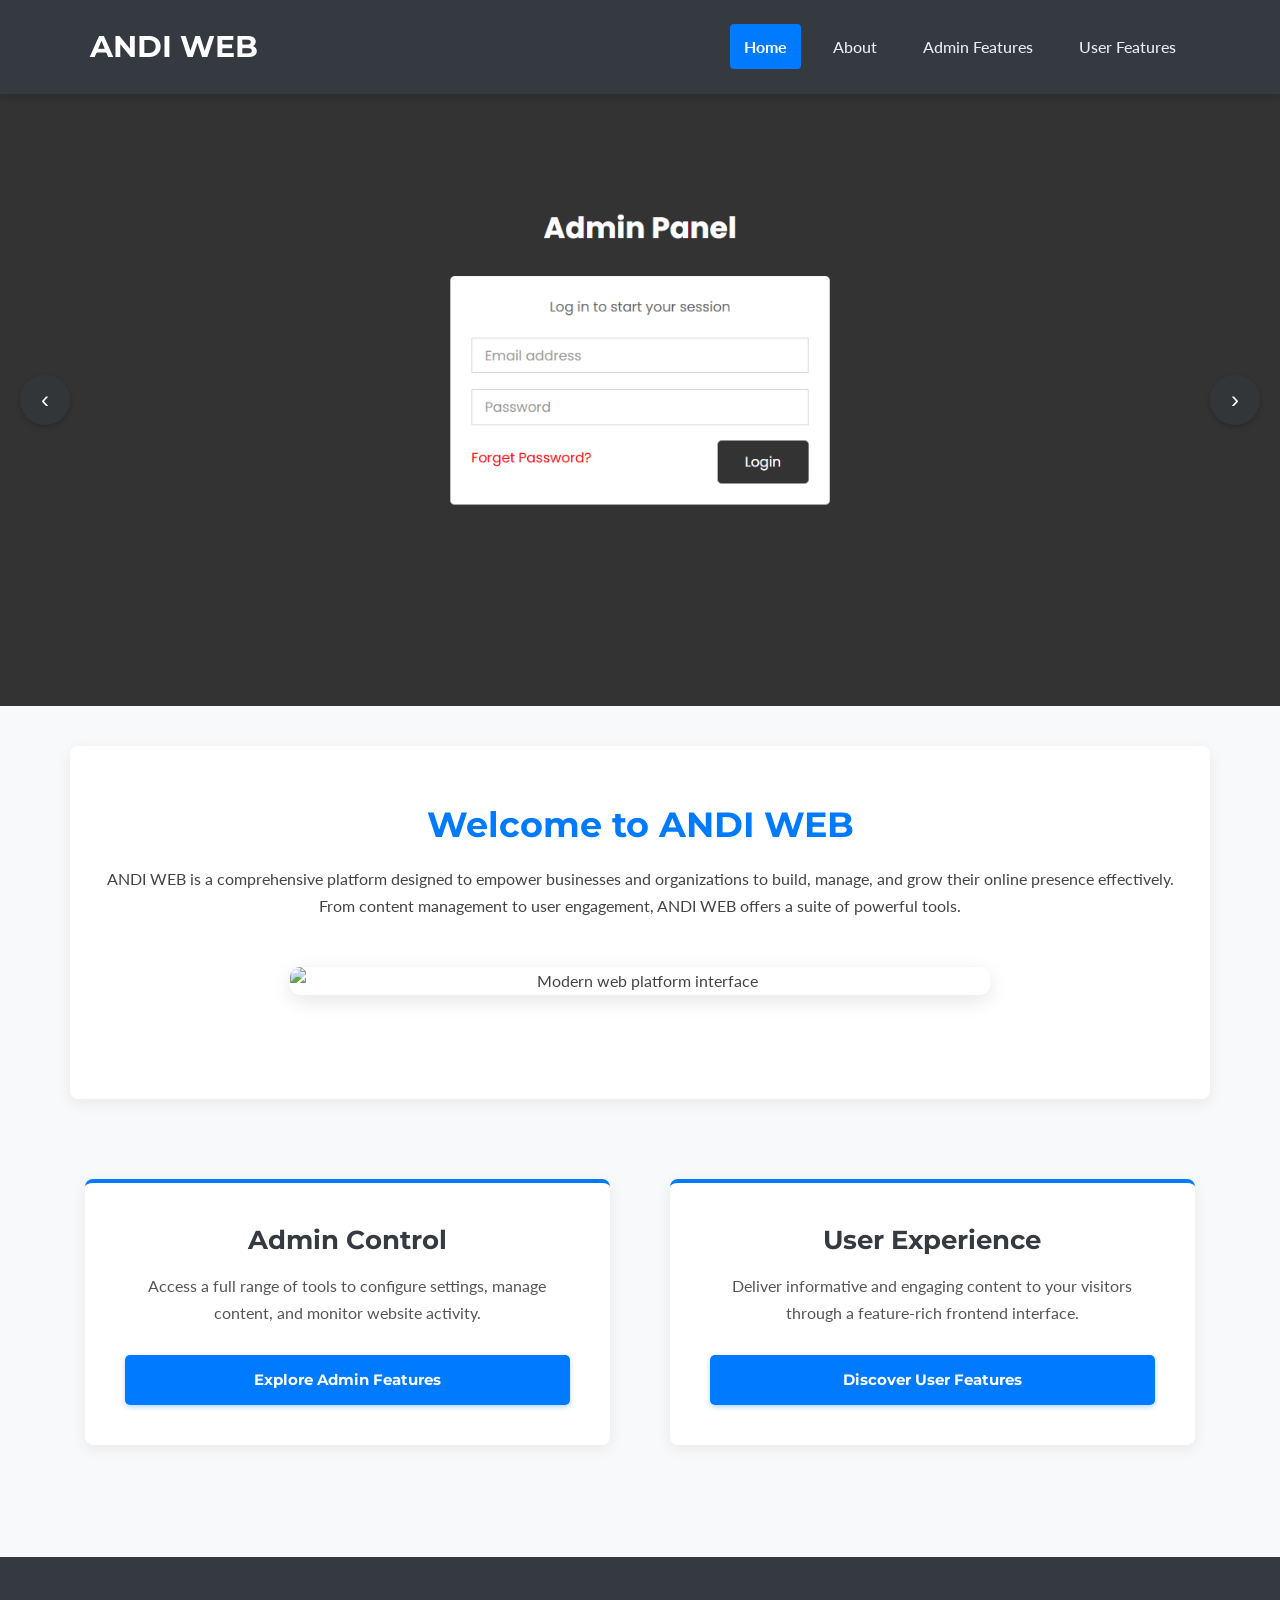
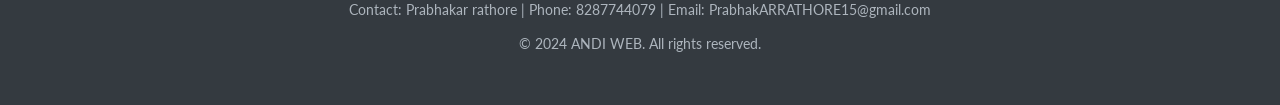
==== index.html @ 38feee60 "new webdesign" ====
<!DOCTYPE html>
<html lang="en">

<head>
    <meta charset="UTF-8">
    <meta name="viewport" content="width=device-width, initial-scale=1.0">
    <title>ANDI WEB - Powerful Web Solutions</title>
    <link rel="preconnect" href="https://fonts.googleapis.com">
    <link rel="preconnect" href="https://fonts.gstatic.com" crossorigin>
    <link href="https://fonts.googleapis.com/css2?family=Lato:wght@400;700&family=Montserrat:wght@500;700&display=swap"
        rel="stylesheet">
    <link rel="stylesheet" href="style.css">
    <!-- Favicon link (Update path if using presentation image) -->
    <!-- <link rel="icon" href="images/favicon.png" type="image/png"> -->
</head>

<body>
    <header>
        <div class="container">
            <!-- Logo Text - Can be replaced with an <img> tag if preferred -->
            <div class="logo">ANDI WEB</div>
            <nav>
                <ul>
                    <li><a href="index.html" class="active">Home</a></li>
                    <li><a href="about.html">About</a></li>
                    <li><a href="admin-features.html">Admin Features</a></li>
                    <li><a href="user-features.html">User Features</a></li>
                </ul>
            </nav>
        </div>
    </header>

    <main>
        <!-- Web Platform Slider -->
        <section class="slider">
            <div class="slide active" style="background-image: url('img/img\ \(0\).png');"></div>
            <div class="slide" style="background-image: url('img/img\ \(11\).png');"></div>
            <div class="slide" style="background-image: url('img/img\ \(19\).png');"></div>
            <button class="slider-btn prev">‹</button>
            <button class="slider-btn next">›</button>
        </section>

        <section class="intro container">
            <h2>Welcome to ANDI WEB</h2>
            <p>ANDI WEB is a comprehensive platform designed to empower businesses and organizations to build, manage,
                and grow their online presence effectively. From content management to user engagement, ANDI WEB offers
                a suite of powerful tools.</p>
            <img src="images/home-web-platform.jpg" alt="Modern web platform interface" class="page-intro-image">
        </section>

        <section class="features-overview container">
            <div class="feature-box">
                <h3>Admin Control</h3>
                <p>Access a full range of tools to configure settings, manage content, and monitor website activity.</p>
                <a href="admin-features.html" class="btn">Explore Admin Features</a>
            </div>
            <div class="feature-box">
                <h3>User Experience</h3>
                <p>Deliver informative and engaging content to your visitors through a feature-rich frontend interface.
                </p>
                <a href="user-features.html" class="btn">Discover User Features</a>
            </div>
        </section>

    </main>

    <footer>
        <div class="container">
            <!-- Contact Info from Presentation Cover -->
            <p>
                Contact: Prabhakar rathore | Phone: 8287744079 | Email: PrabhakARRATHORE15@gmail.com
            </p>
            <p>© 2024 ANDI WEB. All rights reserved.</p>
        </div>
    </footer>

    <script src="script.js"></script> <!-- Same slider script -->
</body>

</html>
---- style.css ----
/* --- style.css --- */

/* Import Fonts */
@import url('https://fonts.googleapis.com/css2?family=Lato:wght@400;700&family=Montserrat:wght@500;700&display=swap');

/* Reset and Base Styles */
* {
    box-sizing: border-box;
    margin: 0;
    padding: 0;
}

html {
    scroll-behavior: smooth;
    /* Optional: Smooth scrolling for anchors */
    font-size: 100%;
    /* Base font size (usually 16px) */
}

body {
    font-family: 'Lato', sans-serif;
    line-height: 1.7;
    /* Slightly increased line height for readability */
    color: #444;
    /* Slightly softer body text color */
    background-color: #f8f9fa;
    /* Light grey background */
    font-size: 1rem;
    /* Equivalent to 16px by default */
    overflow-x: hidden;
    /* Prevent horizontal scroll */
}

/* Headings */
h1,
h2,
h3,
h4,
h5,
h6 {
    font-family: 'Montserrat', sans-serif;
    margin-bottom: 1rem;
    /* Consistent bottom margin */
    font-weight: 700;
    line-height: 1.3;
    color: #212529;
    /* Darker heading color */
}

h1 {
    font-size: 2.8rem;
    margin-bottom: 1.2rem;
}

h2 {
    font-size: 2.2rem;
    margin-bottom: 1.1rem;
}

h3 {
    font-size: 1.6rem;
}

h4 {
    font-size: 1.3rem;
}

/* Paragraphs and Links */
p {
    margin-bottom: 1.2rem;
    /* Consistent paragraph spacing */
}

a {
    color: #007bff;
    /* Standard blue link color */
    text-decoration: none;
    transition: color 0.2s ease, text-decoration 0.2s ease;
}

a:hover {
    color: #0056b3;
    /* Darker blue on hover */
    text-decoration: underline;
}

/* Lists */
ul,
ol {
    margin-left: 25px;
    margin-bottom: 1.2rem;
}

li {
    margin-bottom: 0.7rem;
    /* Slightly more space between list items */
}

/* Images */
img {
    max-width: 100%;
    height: auto;
    display: block;
    /* Prevents bottom space under images */
    border-radius: 4px;
    /* Slight rounding on all images */
}

/* Utilities */
.container {
    max-width: 1140px;
    margin: 0 auto;
    padding: 0 20px;
}

.page-padding {
    padding: 3.5rem 2.5rem;
    /* Generous padding for content pages */
    background-color: #ffffff;
    /* White background for content area */
    margin-top: 2.5rem;
    /* Space below header/slider */
    border-radius: 8px;
    box-shadow: 0 4px 15px rgba(0, 0, 0, 0.07);
    /* Subtle shadow */
}

.intro-text {
    font-size: 1.15rem;
    /* Slightly larger intro text */
    color: #555;
    margin-bottom: 1.8rem;
    line-height: 1.8;
}

.btn {
    display: inline-block;
    background-color: #007bff;
    color: #ffffff;
    padding: 12px 28px;
    /* Button padding */
    border-radius: 5px;
    text-decoration: none;
    font-weight: 700;
    font-family: 'Montserrat', sans-serif;
    /* Match heading font */
    font-size: 0.95rem;
    transition: background-color 0.3s ease, transform 0.2s ease, box-shadow 0.3s ease;
    border: none;
    cursor: pointer;
    text-align: center;
    box-shadow: 0 2px 5px rgba(0, 123, 255, 0.3);
    /* Button shadow */
}

.btn:hover {
    background-color: #0056b3;
    text-decoration: none;
    color: #ffffff;
    transform: translateY(-3px);
    /* More lift effect */
    box-shadow: 0 4px 10px rgba(0, 86, 179, 0.4);
    /* Enhanced shadow on hover */
}


/* --- Header --- */
header {
    background-color: #343a40;
    /* Dark grey header */
    color: #ffffff;
    padding: 1rem 0;
    position: sticky;
    top: 0;
    z-index: 1000;
    box-shadow: 0 3px 8px rgba(0, 0, 0, 0.15);
}

header .container {
    display: flex;
    justify-content: space-between;
    align-items: center;
    flex-wrap: wrap;
}

header .logo {
    font-family: 'Montserrat', sans-serif;
    font-size: 1.9rem;
    /* Slightly larger logo text */
    font-weight: 700;
    margin-bottom: 0;
    padding: 5px 0;
    color: #ffffff;
    /* Ensure logo text is white */
}

header nav {
    margin-top: 0;
}

header nav ul {
    list-style: none;
    margin: 0;
    padding: 0;
    display: flex;
    flex-wrap: wrap;
    justify-content: flex-end;
    /* Align nav to the right */
}

header nav ul li {
    margin-left: 18px;
    /* Spacing between nav items */
    margin-bottom: 0;
}

header nav ul li a {
    color: #e9ecef;
    /* Lighter grey for inactive links */
    text-decoration: none;
    padding: 9px 14px;
    border-radius: 4px;
    transition: background-color 0.3s ease, color 0.3s ease;
    display: inline-block;
    font-size: 1rem;
    font-weight: 500;
    /* Slightly bolder nav text */
}

header nav ul li a:hover {
    background-color: #495057;
    /* Darker grey background on hover */
    color: #ffffff;
    /* White text on hover */
    text-decoration: none;
}

header nav ul li a.active {
    background-color: #007bff;
    /* Blue background for active link */
    color: #ffffff;
    font-weight: 700;
}

/* --- Footer --- */
footer {
    background-color: #343a40;
    /* Match header background */
    color: #adb5bd;
    /* Medium grey text */
    text-align: center;
    padding: 2.5rem 1.5rem;
    margin-top: 3.5rem;
    /* More space above footer */
    font-size: 0.9rem;
    line-height: 1.8;
    /* Better line spacing in footer */
}

footer p {
    margin-bottom: 0.5rem;
    /* Less space between paragraphs in footer */
}

footer small {
    color: #6c757d;
    /* Darker grey for smaller text */
    display: block;
    /* Ensure it takes its own line if needed */
    margin-top: 0.5rem;
}

/* --- Slider Styles (Copied from previous refined version) --- */

.slider {
    position: relative;
    width: 100%;
    height: 70vh;
    /* Default height for largest screens */
    overflow: hidden;
    background-color: #555;
}

.slider .slide {
    position: absolute;
    top: 0;
    left: 0;
    width: 100%;
    height: 100%;
    background-size: cover;
    background-position: center center;
    opacity: 0;
    transition: opacity 1.2s ease-in-out;
    display: flex;
    align-items: center;
    justify-content: center;
    text-align: center;
}

.slider .slide.active {
    opacity: 1;
    z-index: 1;
}

.slider .slide-content {
    background-color: rgba(0, 0, 0, 0.65);
    /* Slightly darker overlay */
    color: #fff;
    border-radius: 8px;
    z-index: 2;
    animation: fadeInContent 1s ease-out 0.5s forwards;
    opacity: 0;
    /* Start hidden for animation */
    padding: 3rem 4rem;
    /* Default padding */
    max-width: 60%;
    /* Default width */
}

@keyframes fadeInContent {
    to {
        opacity: 1;
        transform: translateY(0);
    }

    /* Optional: Add slight upward movement */
    from {
        opacity: 0;
        transform: translateY(10px);
    }
}

.slider .slide.active .slide-content {
    opacity: 1;
    animation: fadeInContent 1s ease-out 0.5s forwards;
    /* Ensure animation runs on active */
}

.slider .slide-content h1 {
    color: #fff;
    font-weight: 700;
    margin-bottom: 1rem;
    font-size: 3.2rem;
    /* Default font size */
    text-shadow: 1px 1px 3px rgba(0, 0, 0, 0.4);
    /* Text shadow for readability */
}

.slider .slide-content p {
    color: #eee;
    margin-bottom: 0;
    font-size: 1.3rem;
    /* Default font size */
    text-shadow: 1px 1px 2px rgba(0, 0, 0, 0.3);
}

.slider .slider-btn {
    position: absolute;
    top: 50%;
    transform: translateY(-50%);
    background-color: rgba(52, 58, 64, 0.5);
    /* Dark semi-transparent background */
    color: white;
    border: none;
    cursor: pointer;
    z-index: 10;
    border-radius: 50%;
    /* Make buttons circular */
    transition: background-color 0.3s ease, transform 0.2s ease;
    width: 50px;
    /* Fixed width */
    height: 50px;
    /* Fixed height */
    font-size: 1.5rem;
    /* Adjust icon size */
    display: flex;
    /* Center icon */
    align-items: center;
    justify-content: center;
    box-shadow: 0 2px 5px rgba(0, 0, 0, 0.2);
}

.slider .slider-btn.prev {
    left: 25px;
}

.slider .slider-btn.next {
    right: 25px;
}

.slider .slider-btn:hover {
    background-color: rgba(52, 58, 64, 0.8);
    transform: translateY(-50%) scale(1.1);
    /* Scale up on hover */
}

/* --- Home Page Specific Sections --- */

.intro {
    padding: 3.5rem 2rem;
    text-align: center;
    background-color: #ffffff;
    margin: 2.5rem auto 0 auto;
    border-radius: 8px;
    box-shadow: 0 4px 15px rgba(0, 0, 0, 0.07);
    max-width: 1140px;
    /* Match container */
}

.intro h2 {
    color: #007bff;
}

/* Blue heading for intro */

.features-overview {
    display: flex;
    justify-content: space-around;
    padding: 3.5rem 0;
    gap: 30px;
    flex-wrap: wrap;
    margin-top: 1.5rem;
}

.feature-box {
    background-color: #ffffff;
    padding: 2.5rem;
    border-radius: 8px;
    box-shadow: 0 4px 15px rgba(0, 0, 0, 0.07);
    text-align: center;
    flex-basis: 46%;
    /* Adjust basis for 2 columns */
    min-width: 290px;
    display: flex;
    flex-direction: column;
    justify-content: space-between;
    transition: transform 0.3s ease, box-shadow 0.3s ease;
    border-top: 4px solid #007bff;
    /* Accent border */
}

.feature-box:hover {
    transform: translateY(-8px);
    /* Increased lift */
    box-shadow: 0 8px 25px rgba(0, 0, 0, 0.12);
    /* Stronger shadow */
}

.feature-box h3 {
    color: #343a40;
    /* Dark heading */
    margin-bottom: 1rem;
}

.feature-box p {
    margin-bottom: 1.8rem;
    flex-grow: 1;
    /* Allow paragraph to take space */
    color: #555;
}

.feature-box .btn {
    margin-top: auto;
    /* Pushes button to bottom */
}

/* --- Page Intro Image Styling --- */
.page-intro-image {
    display: block;
    max-width: 65%;
    /* Default max width */
    height: auto;
    margin: 3rem auto;
    /* Consistent margin */
    border-radius: 10px;
    box-shadow: 0 6px 20px rgba(0, 0, 0, 0.1);
}


/* --- Responsive Styles --- */

/* X-Large Screens (1200px - 1399px) - Minor adjustments */
@media (max-width: 1399.98px) {
    .slider {
        height: 68vh;
    }

    .slider .slide-content {
        padding: 2.8rem 3.5rem;
        max-width: 65%;
    }

    .slider .slide-content h1 {
        font-size: 3rem;
    }

    .slider .slide-content p {
        font-size: 1.25rem;
    }

    .slider .slider-btn.prev {
        left: 20px;
    }

    .slider .slider-btn.next {
        right: 20px;
    }
}

/* Large Screens (992px - 1199px) */
@media (max-width: 1199.98px) {
    .container {
        max-width: 960px;
    }

    h1 {
        font-size: 2.5rem;
    }

    h2 {
        font-size: 2rem;
    }

    .slider {
        height: 65vh;
    }

    .slider .slide-content {
        padding: 2.5rem 3rem;
        max-width: 70%;
    }

    .slider .slide-content h1 {
        font-size: 2.8rem;
    }

    .slider .slide-content p {
        font-size: 1.2rem;
    }

    .feature-box {
        flex-basis: 47%;
    }

    /* Slightly adjust basis */
    .page-intro-image {
        max-width: 70%;
    }
}

/* Medium Screens (Tablets, 768px - 991px) */
@media (max-width: 991.98px) {
    .container {
        max-width: 720px;
    }

    h1 {
        font-size: 2.2rem;
    }

    h2 {
        font-size: 1.8rem;
    }

    h3 {
        font-size: 1.4rem;
    }

    header .container {
        justify-content: center;
    }

    /* Center header content */
    header .logo {
        text-align: center;
        width: 100%;
        margin-bottom: 0.5rem;
    }

    header nav {
        width: 100%;
    }

    header nav ul {
        justify-content: center;
    }

    .slider {
        height: 60vh;
    }

    .slider .slide-content {
        padding: 2rem 2.5rem;
        max-width: 75%;
    }

    .slider .slide-content h1 {
        font-size: 2.4rem;
    }

    .slider .slide-content p {
        font-size: 1.1rem;
    }

    .slider .slider-btn {
        width: 45px;
        height: 45px;
        font-size: 1.3rem;
    }

    .slider .slider-btn.prev {
        left: 15px;
    }

    .slider .slider-btn.next {
        right: 15px;
    }

    .intro {
        padding: 3rem 1.5rem;
    }

    .page-padding {
        padding: 3rem 2rem;
        margin-top: 2rem;
    }

    .feature-box {
        flex-basis: 48%;
    }

    /* Still allow 2 columns if space permits */
    .page-intro-image {
        max-width: 75%;
        margin: 2.5rem auto;
    }
}

/* Small Screens (Landscape Phones, Tablets portrait, 576px - 767px) */
@media (max-width: 767.98px) {
    body {
        font-size: 0.95rem;
        /* Slightly smaller base font */
    }

    .container {
        max-width: 540px;
        padding: 0 15px;
    }

    h1 {
        font-size: 2rem;
    }

    h2 {
        font-size: 1.6rem;
    }

    h3 {
        font-size: 1.3rem;
    }

    header nav ul li {
        margin-left: 10px;
    }

    /* Reduce nav spacing */
    header nav ul li a {
        padding: 8px 10px;
        font-size: 0.9rem;
    }

    .slider {
        height: 55vh;
    }

    .slider .slide-content {
        padding: 1.5rem 2rem;
        max-width: 85%;
    }

    .slider .slide-content h1 {
        font-size: 2rem;
    }

    .slider .slide-content p {
        font-size: 1rem;
    }

    .slider .slider-btn {
        width: 40px;
        height: 40px;
        font-size: 1.2rem;
    }

    .slider .slider-btn.prev {
        left: 10px;
    }

    .slider .slider-btn.next {
        right: 10px;
    }

    .intro {
        padding: 2.5rem 1rem;
        margin-top: 1.5rem;
    }

    .page-padding {
        padding: 2.5rem 1.5rem;
        margin-top: 1.5rem;
    }

    .features-overview {
        flex-direction: column;
        align-items: center;
        gap: 25px;
    }

    .feature-box {
        flex-basis: auto;
        width: 90%;
        padding: 2rem;
    }

    /* Stack feature boxes */
    .btn {
        padding: 11px 24px;
        font-size: 0.9rem;
    }

    /* Adjust button padding */
    .page-intro-image {
        max-width: 85%;
        margin: 2rem auto;
    }

    ul,
    ol {
        margin-left: 20px;
    }
}

/* Extra Small Screens (Portrait Phones, < 576px) */
@media (max-width: 575.98px) {
    body {
        font-size: 0.9rem;
    }

    .container {
        padding: 0 10px;
    }

    h1 {
        font-size: 1.8rem;
    }

    h2 {
        font-size: 1.5rem;
    }

    h3 {
        font-size: 1.2rem;
    }

    header .logo {
        font-size: 1.6rem;
    }

    header nav ul li a {
        font-size: 0.85rem;
        padding: 7px 8px;
    }

    .slider {
        height: 50vh;
    }

    /* Further reduce height */
    .slider .slide-content {
        padding: 1.2rem 1.5rem;
        max-width: 92%;
        /* Allow wider content box */
        border-radius: 5px;
    }

    .slider .slide-content h1 {
        font-size: 1.7rem;
    }

    .slider .slide-content p {
        font-size: 0.9rem;
    }

    .slider .slider-btn {
        width: 35px;
        height: 35px;
        font-size: 1.1rem;
    }

    .slider .slider-btn.prev {
        left: 8px;
    }

    .slider .slider-btn.next {
        right: 8px;
    }

    .intro,
    .page-padding {
        padding: 2rem 1rem;
        margin-top: 1rem;
        border-radius: 5px;
    }

    .feature-box {
        width: 95%;
        padding: 1.8rem;
    }

    .page-intro-image {
        max-width: 90%;
        margin: 1.8rem auto;
    }

    footer {
        padding: 2rem 1rem;
        font-size: 0.85rem;
    }
}
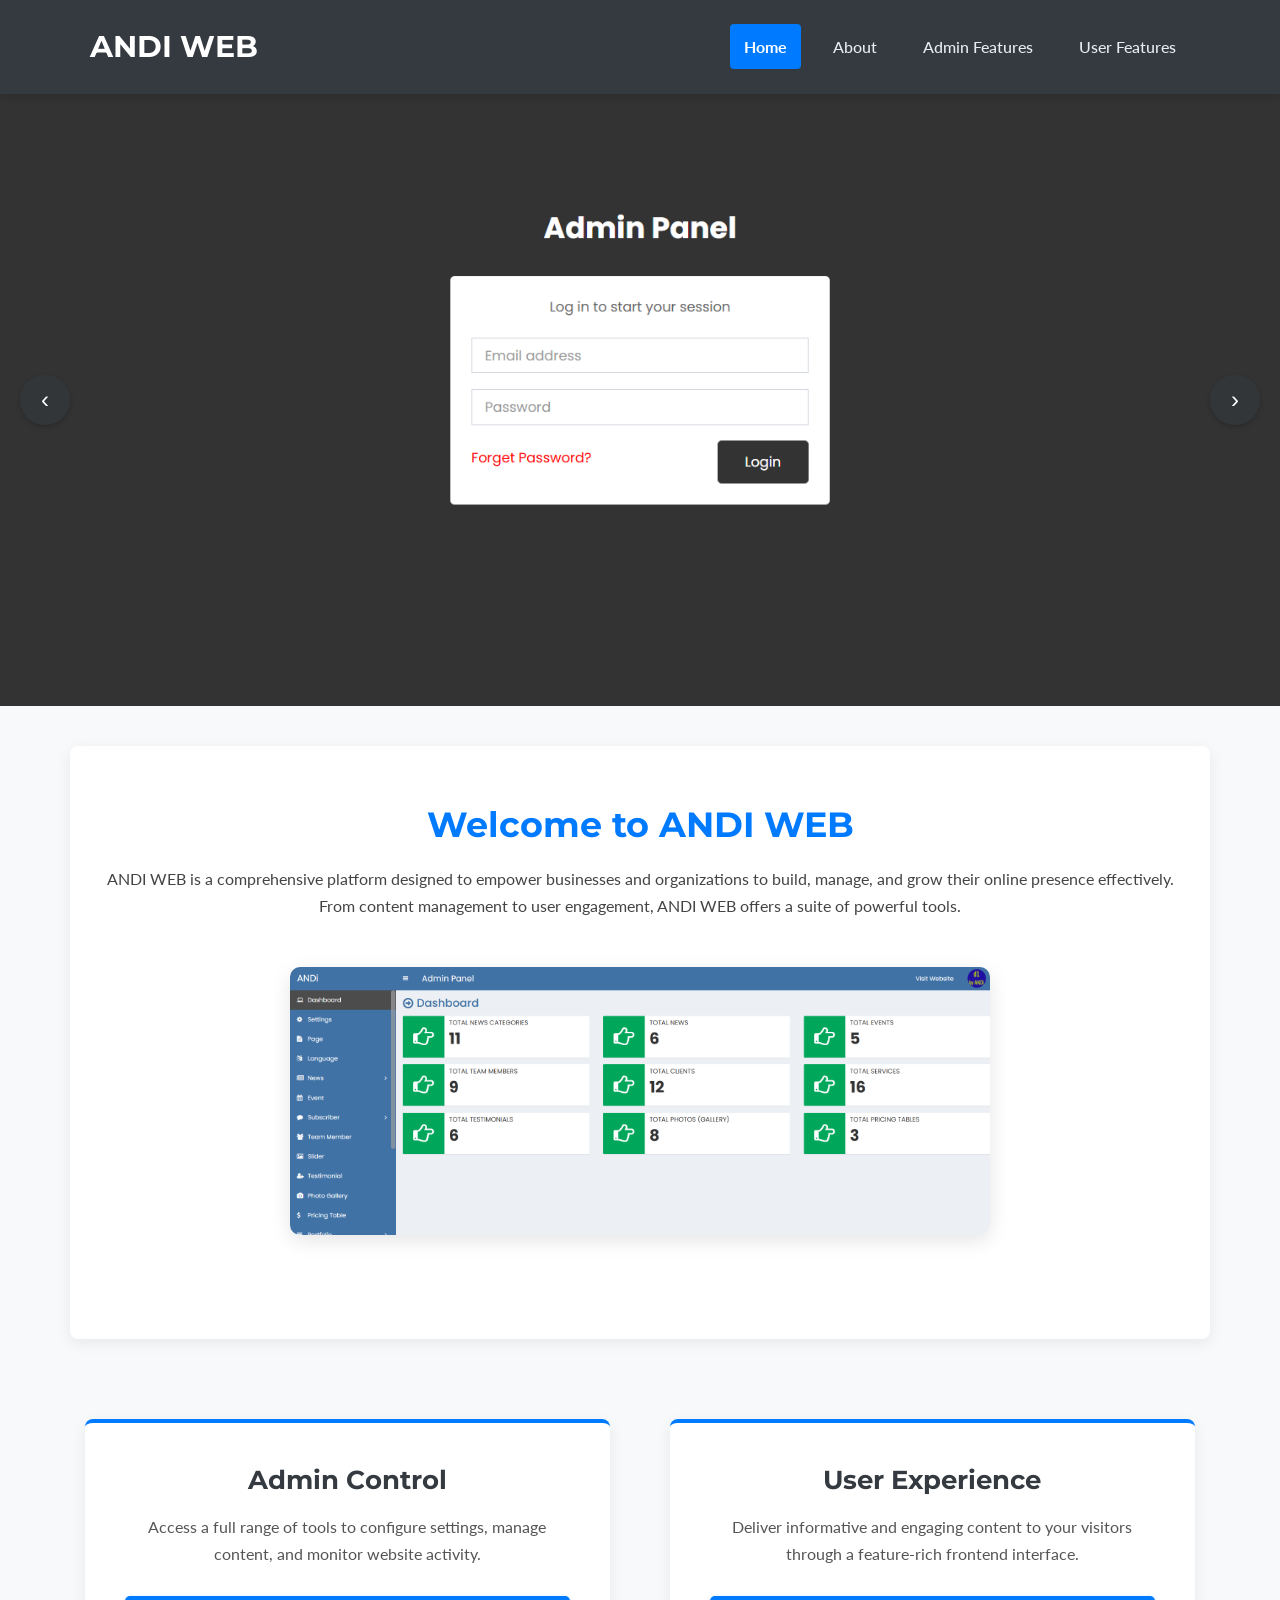
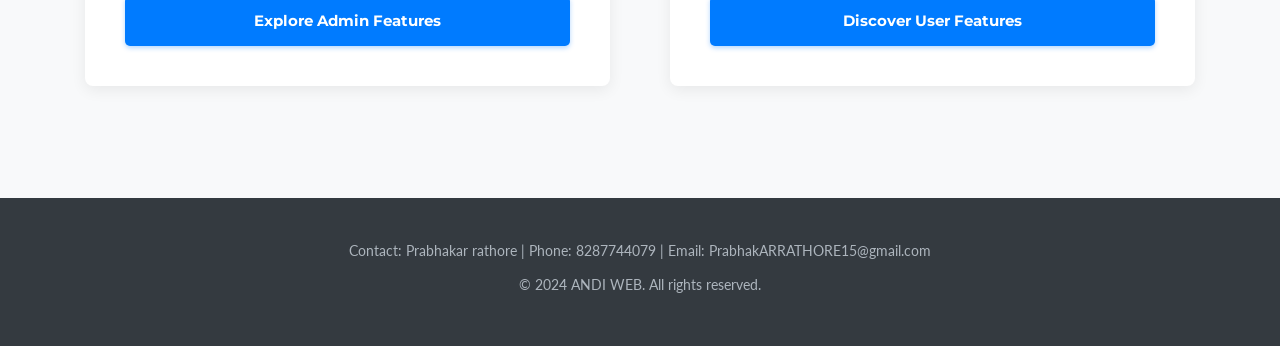
==== commit 83d46826: "new webdesign" ====
--- a/index.html
+++ b/index.html
@@ -45,7 +45,7 @@
             <p>ANDI WEB is a comprehensive platform designed to empower businesses and organizations to build, manage,
                 and grow their online presence effectively. From content management to user engagement, ANDI WEB offers
                 a suite of powerful tools.</p>
-            <img src="images/home-web-platform.jpg" alt="Modern web platform interface" class="page-intro-image">
+            <img src="img/img (1).png" alt="Modern web platform interface" class="page-intro-image">
         </section>
 
         <section class="features-overview container">
